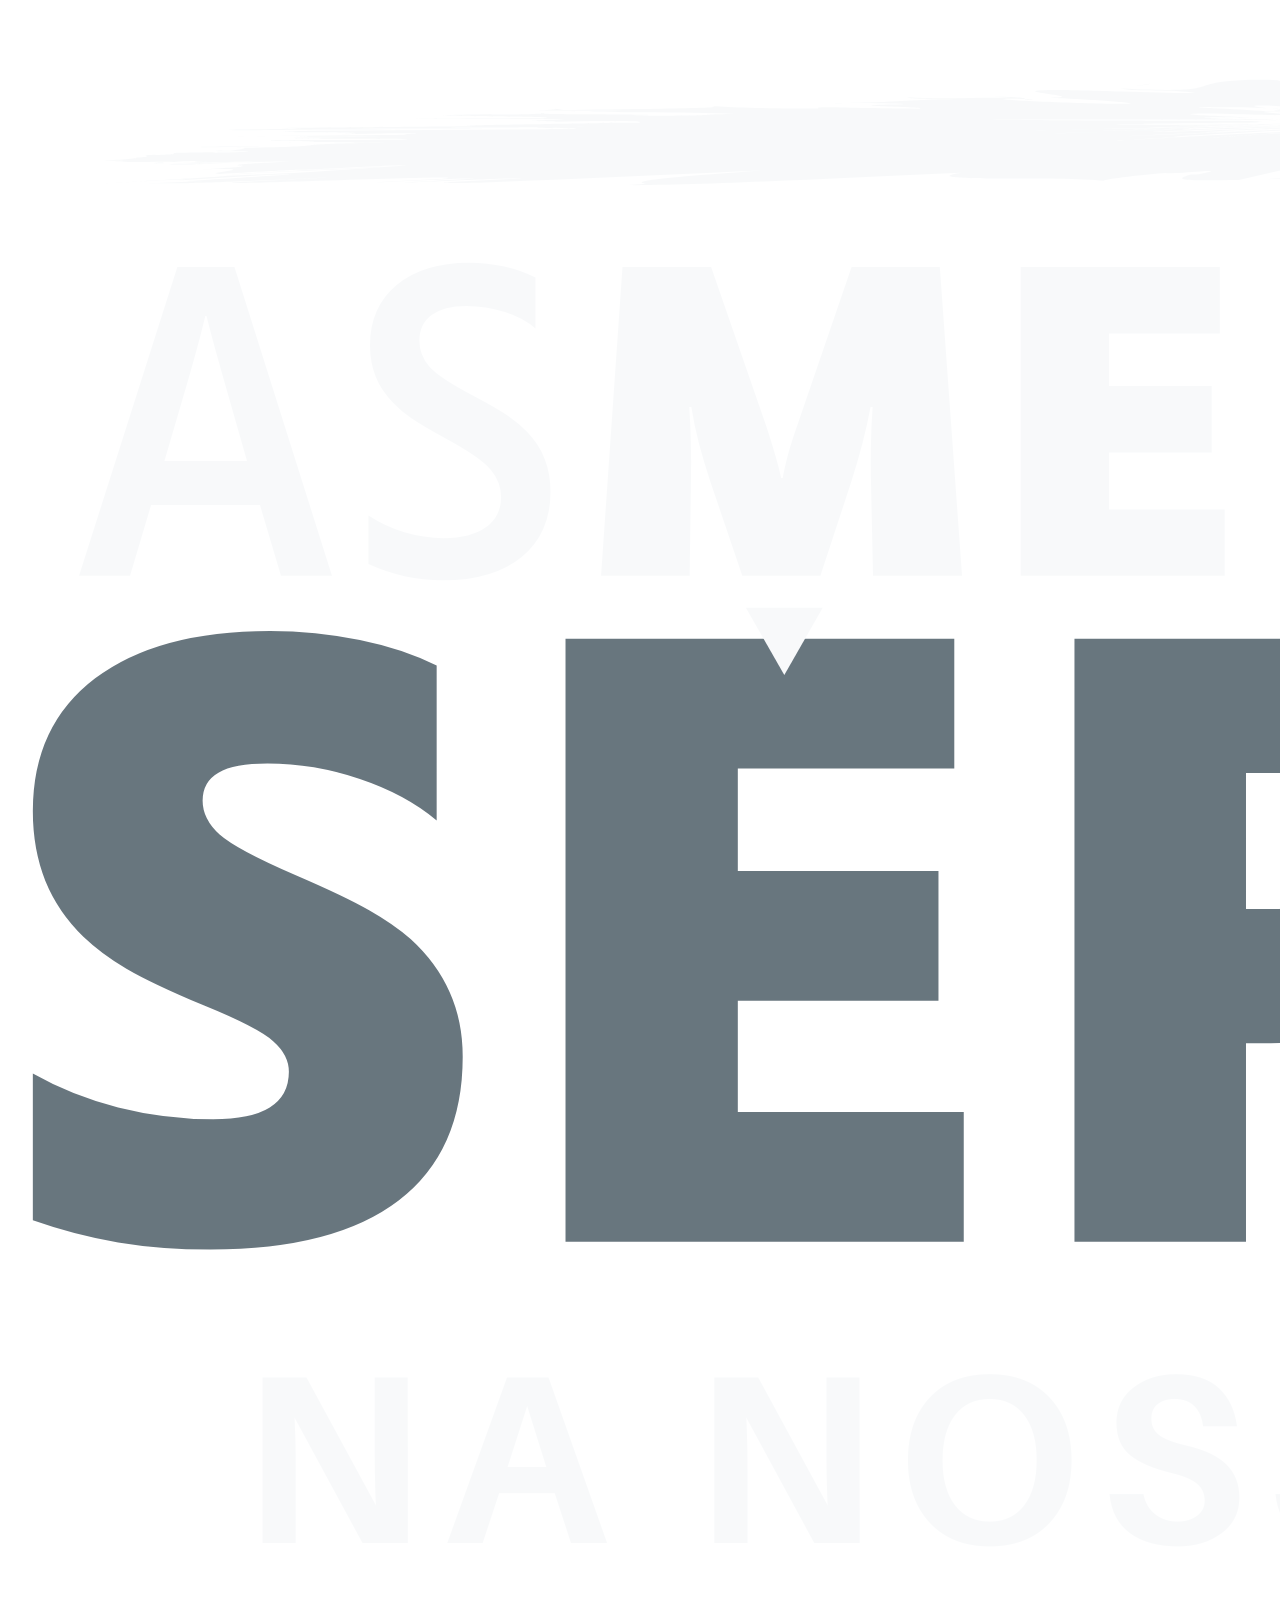
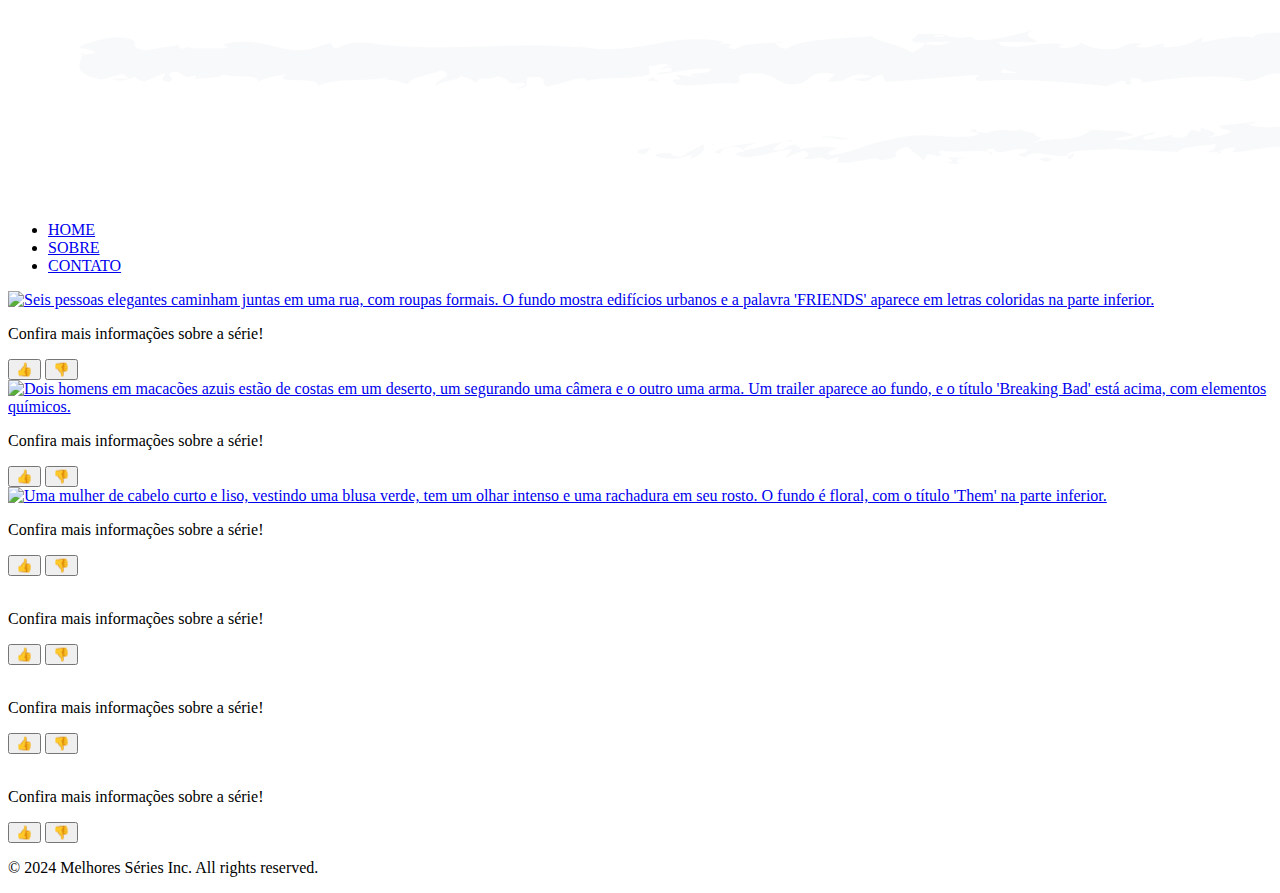
==== index.html @ e81d1c05 "Atualização da página" ====
<!DOCTYPE html>
<html lang="pt-BR">

<head>
    <meta charset="UTF-8">
    <meta name="viewport" content="width=device-width, initial-scale=1.0">
    <title>Home</title>
    <link rel="stylesheet" href="./styles.css">
</head>

<body>
    <header class="topo">
        <img src="../images/AsMelhoresSeries.png" alt="Logo 'As melhores séries na nossa opinião'">
        <nav class="navbar">
            <ul>
                <li class="home"><a href="./index.html">HOME</a></li>
                <li class="sobre"><a href="../Sobre/index.html">SOBRE</a></li>
                <li class="contato"><a href="../Contato/contato.html">CONTATO</a></li>
            </ul>
        </nav>
    </header>
    <main class="container">
        <section class="cards">
            <div class="card">
                <a href="../Friends/index.html" target="_blank">
                    <img src="./images/Friends.png"
                        alt="Seis pessoas elegantes caminham juntas em uma rua, com roupas formais. O fundo mostra edifícios urbanos e a palavra 'FRIENDS' aparece em letras coloridas na parte inferior.">
                </a>
                <p>Confira mais informações sobre a série!</p>
                <div class="botoes">
                    <button class="botao" onclick="mudarFundo(this, 'verde')">👍</button>
                    <button class="botao" onclick="mudarFundo(this, 'vermelho')">👎</button>
                </div>
            </div>
            <div class="card">
                <a href="../breakingbad/index.html" target="_blank">
                    <img src="./images/BreakingBad.png"
                        alt="Dois homens em macacões azuis estão de costas em um deserto, um segurando uma câmera e o outro uma arma. Um trailer aparece ao fundo, e o título 'Breaking Bad' está acima, com elementos químicos.">
                </a>
                <p>Confira mais informações sobre a série!</p>
                <div class="botoes">
                    <button class="botao" onclick="mudarFundo(this, 'verde')">👍</button>
                    <button class="botao" onclick="mudarFundo(this, 'vermelho')">👎</button>
                </div>
            </div>
            <div class="card">
                <a href="../Them/them.html" target="_blank">
                    <img src="./images/Them.png" alt="Uma mulher de cabelo curto e liso, vestindo uma blusa verde, tem um olhar intenso e uma rachadura em seu rosto. O fundo é floral, com o título 'Them' na parte inferior.">
                </a>
                <p>Confira mais informações sobre a série!</p>
                <div class="botoes">
                    <button class="botao" onclick="mudarFundo(this, 'verde')">👍</button>
                    <button class="botao" onclick="mudarFundo(this, 'vermelho')">👎</button>
                </div>
            </div>
        </section>
        <section class="cards">
            <div class="card">
                <a href="../Wandinha/index.html" target="_blank">
                    <img src="./images/Wandinha.png" alt="">
                </a>
                <p>Confira mais informações sobre a série!</p>
                <div class="botoes">
                    <button class="botao" onclick="mudarFundo(this, 'verde')">👍</button>
                    <button class="botao" onclick="mudarFundo(this, 'vermelho')">👎</button>
                </div>
            </div>
            <div class="card">
                <a href="../Grey's Anatomy/index.html" target="_blank">
                    <img src="./images/Greys.png" alt="">
                </a>
                <p>Confira mais informações sobre a série!</p>
                <div class="botoes">
                    <button class="botao" onclick="mudarFundo(this, 'verde')">👍</button>
                    <button class="botao" onclick="mudarFundo(this, 'vermelho')">👎</button>
                </div>
            </div>
            <div class="card">
                <a href="../OutLand/OutLand.html" target="_blank">
                    <img src="./images/Outlander.png" alt="">
                </a>
                <p>Confira mais informações sobre a série!</p>
                <div class="botoes">
                    <button class="botao" onclick="mudarFundo(this, 'verde')">👍</button>
                    <button class="botao" onclick="mudarFundo(this, 'vermelho')">👎</button>
                </div>
            </div>
        </section>
    </main>
    <footer class="rodape">
        <p>&copy; 2024 Melhores Séries Inc. All rights reserved.</p>
    </footer>
    <script src="./script.js"></script>
</body>

</html>
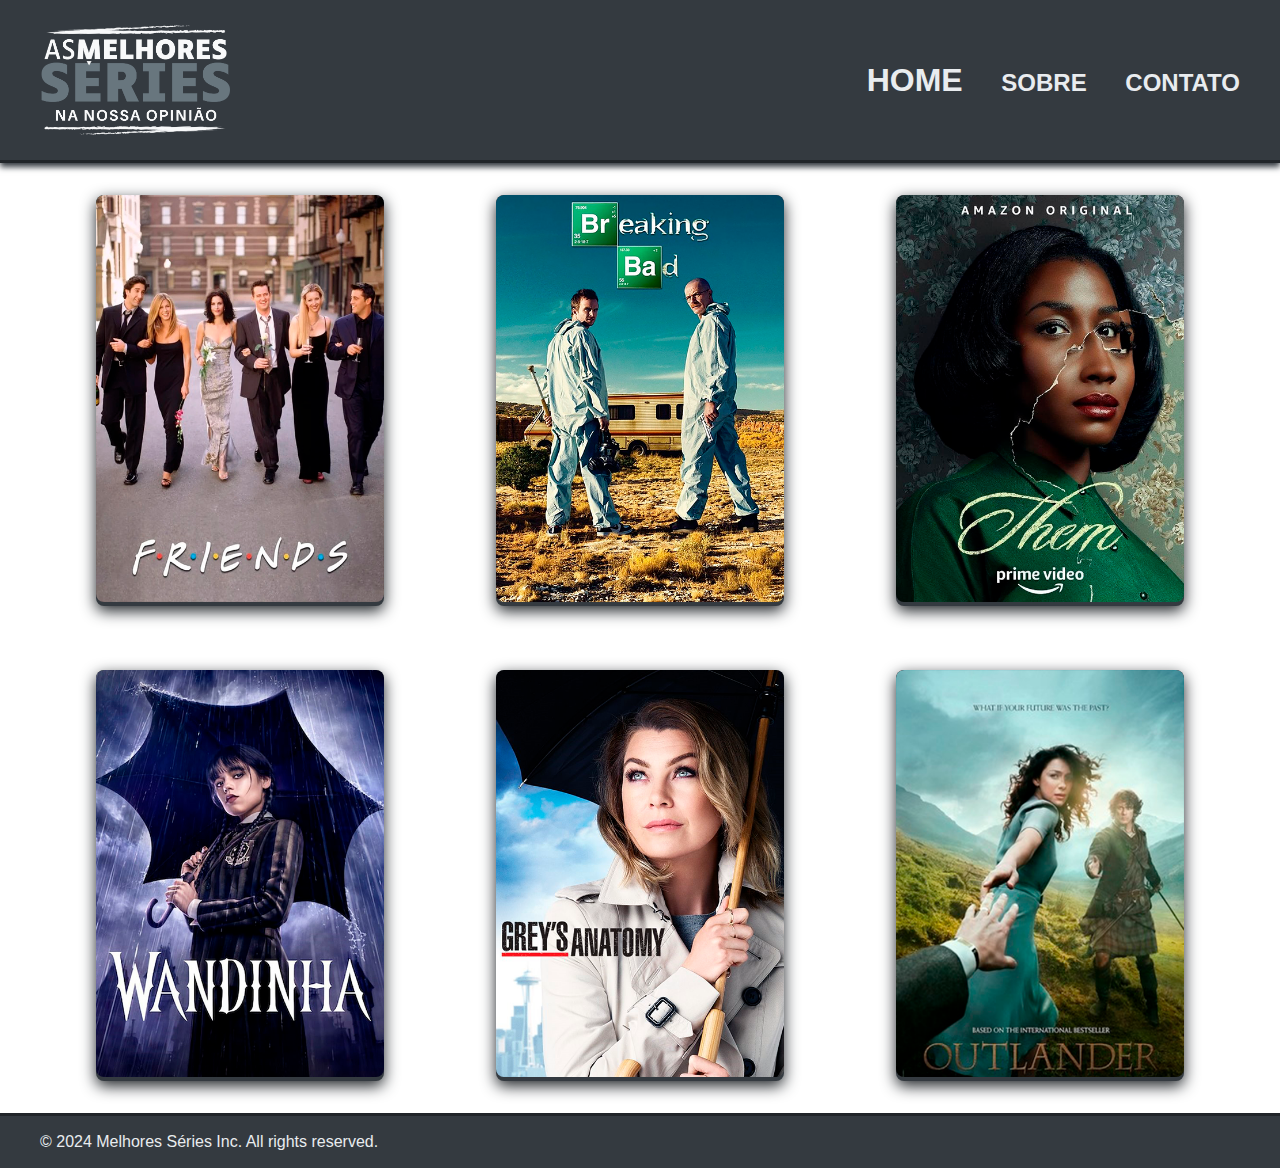
==== commit b46cd4f3: "Atualização para o site" ====
--- a/index.html
+++ b/index.html
@@ -10,7 +10,7 @@
 
 <body>
     <header class="topo">
-        <img src="../images/AsMelhoresSeries.png" alt="Logo 'As melhores séries na nossa opinião'">
+        <img src="./images/AsMelhoresSeries.png" alt="Logo 'As melhores séries na nossa opinião'">
         <nav class="navbar">
             <ul>
                 <li class="home"><a href="./index.html">HOME</a></li>
@@ -23,7 +23,7 @@
         <section class="cards">
             <div class="card">
                 <a href="../Friends/index.html" target="_blank">
-                    <img src="./images/Friends.png"
+                    <img src="./assets/Friends.png"
                         alt="Seis pessoas elegantes caminham juntas em uma rua, com roupas formais. O fundo mostra edifícios urbanos e a palavra 'FRIENDS' aparece em letras coloridas na parte inferior.">
                 </a>
                 <p>Confira mais informações sobre a série!</p>
@@ -34,7 +34,7 @@
             </div>
             <div class="card">
                 <a href="../breakingbad/index.html" target="_blank">
-                    <img src="./images/BreakingBad.png"
+                    <img src="./assets/BreakingBad.png"
                         alt="Dois homens em macacões azuis estão de costas em um deserto, um segurando uma câmera e o outro uma arma. Um trailer aparece ao fundo, e o título 'Breaking Bad' está acima, com elementos químicos.">
                 </a>
                 <p>Confira mais informações sobre a série!</p>
@@ -45,7 +45,7 @@
             </div>
             <div class="card">
                 <a href="../Them/them.html" target="_blank">
-                    <img src="./images/Them.png" alt="Uma mulher de cabelo curto e liso, vestindo uma blusa verde, tem um olhar intenso e uma rachadura em seu rosto. O fundo é floral, com o título 'Them' na parte inferior.">
+                    <img src="./assets/Them.png" alt="Uma mulher de cabelo curto e liso, vestindo uma blusa verde, tem um olhar intenso e uma rachadura em seu rosto. O fundo é floral, com o título 'Them' na parte inferior.">
                 </a>
                 <p>Confira mais informações sobre a série!</p>
                 <div class="botoes">
@@ -57,7 +57,7 @@
         <section class="cards">
             <div class="card">
                 <a href="../Wandinha/index.html" target="_blank">
-                    <img src="./images/Wandinha.png" alt="">
+                    <img src="./assets/Wandinha.png" alt="">
                 </a>
                 <p>Confira mais informações sobre a série!</p>
                 <div class="botoes">
@@ -67,7 +67,7 @@
             </div>
             <div class="card">
                 <a href="../Grey's Anatomy/index.html" target="_blank">
-                    <img src="./images/Greys.png" alt="">
+                    <img src="./assets/Greys.png" alt="">
                 </a>
                 <p>Confira mais informações sobre a série!</p>
                 <div class="botoes">
@@ -77,7 +77,7 @@
             </div>
             <div class="card">
                 <a href="../OutLand/OutLand.html" target="_blank">
-                    <img src="./images/Outlander.png" alt="">
+                    <img src="./assets/Outlander.png" alt="">
                 </a>
                 <p>Confira mais informações sobre a série!</p>
                 <div class="botoes">
--- a/styles.css
+++ b/styles.css
@@ -0,0 +1,258 @@
+body {
+    margin: 0;
+    padding: 0;
+    font-family: Verdana, Geneva, Tahoma, sans-serif;
+}
+
+a {
+    text-decoration: none;
+    color: inherit;
+}
+
+.topo {
+    width: 100%;
+    height: 10rem;
+    background-color: #343a40;
+    display: flex;
+    align-items: center;
+    justify-content: space-between;
+    border-bottom: 3px solid #212529;
+    box-shadow: 0 4px 6px #343a40;
+}
+
+.topo img {
+    width: 15%;
+    margin-left: 2.5rem;
+}
+
+ul {
+    margin-right: 2.5rem;
+    font-size: 1.5rem;
+    font-weight: bold;
+    color: #e9ecef;
+}
+
+li {
+    list-style-type: none;
+    display: inline-block;
+    margin-left: 2rem;
+    cursor: pointer;
+    transition: font-size 0.3s ease;
+}
+
+.home {
+    font-size: 2rem;
+}
+
+.sobre:hover {
+    font-size: 2rem;
+}
+
+.contato:hover {
+    font-size: 2rem;
+}
+
+.container {
+    position: relative;
+    z-index: 1;
+}
+
+.container::before {
+    content: "";
+    position: absolute;
+    top: 0;
+    left: 0;
+    width: 100%;
+    height: 100%;
+    background-image: url('../images/bgSiteDesfoque.png');
+    background-size: cover;
+    opacity: 0.5;
+    z-index: -1;
+}
+
+.cards {
+    display: flex;
+    width: 90%;
+    justify-content: space-between;
+    align-items: center;
+    margin: auto;
+    position: relative;
+    overflow: hidden;
+}
+
+.card {
+    width: 25%;
+    background-color: #343a40;
+    border-radius: 8px;
+    margin: 2rem;
+    box-shadow: #212529 0px 5px 15px;
+    position: relative;
+    overflow: hidden;
+    display: flex;
+    flex-direction: column;
+    align-items: center;
+}
+
+.card img {
+    width: 100%;
+    border-radius: 8px;
+    transition: transform 0.3s ease;
+}
+
+.card p {
+    position: absolute;
+    bottom: -50px;
+    left: 0;
+    width: 100%;
+    text-align: center;
+    background-color: #343a40;
+    color: #e9ecef;
+    transition: bottom 0.3s ease;
+}
+
+.card:hover img {
+    transform: translateY(-100px);
+}
+
+.card:hover p {
+    bottom: 50px;
+}
+
+.botoes {
+    display: flex;
+    justify-content: center;
+    margin-top: 10px;
+    position: absolute;
+    bottom: -65px;
+    transition: opacity 0.3s ease, bottom 0.3s ease;
+}
+
+.botao {
+    background: none;
+    border: 2px solid #e9ecef;
+    border-radius: 50%;
+    cursor: pointer;
+    font-size: 24px;
+    margin: 0 5px;
+    width: 40px;
+    height: 40px;
+    display: flex;
+    align-items: center;
+    justify-content: center;
+    color: #e9ecef;
+}
+
+.card:hover .botoes {
+    bottom: 10px;
+}
+
+.card.fundo-verde {
+    border: 5px solid;
+    border-radius: 8px;
+    border-color: #95a10f #2c3e07 #2c3e07  #95a10f;    
+}
+
+.card.fundo-vermelho {
+    border: 5px solid;
+    border-radius: 8px;
+    border-color: #f30808 #680707 #680707  #f30808;   
+}
+
+
+.rodape {
+    height: auto;
+    background-color: #343a40;
+    border-top: 3px solid #212529;
+    padding: 1px;
+    display: flex;
+    align-items: center;
+    padding-left: 2.5rem;
+    color: #e9ecef;
+}
+
+@media (max-width: 1024px) {
+
+    .container {
+        height: 100vh;
+        display: flex;
+        flex-direction: column;
+        align-items: center;
+    }
+
+    .card p {
+        bottom: -75px;
+    }
+
+    .card:hover img {
+        transform: translateY(-75px);
+    }
+
+}
+
+@media (max-width: 540px) {
+
+    .topo {
+        height: 5rem;
+    }
+
+    .topo img {
+        width: 20%;
+        margin-left: 1rem;
+    }
+
+    .container {
+        height: auto;
+    }
+
+    ul {
+        font-size: 0.7rem;
+        margin-right: 1rem;
+    }
+
+    li {
+        margin-left: 1.3px;
+    }
+
+    .home {
+        font-size: 0.9rem;
+    }
+
+    .sobre:hover {
+        font-size: 0.9rem;
+    }
+
+    .contato:hover {
+        font-size: 0.9rem;
+    }
+
+    .cards {
+        flex-direction: column;
+    }
+
+    .card {
+        width: 80%;
+    }
+
+    .card p {
+        font-size: 0.8rem;
+    }
+
+    .rodape {
+        height: auto;
+        font-size: 0.6rem;
+        padding-left: 1rem;
+    }
+
+}
+
+@media (min-width: 1024px) and (max-width: 1024px) and (min-height: 600px) and (max-height: 600px) {
+
+    .container {
+        height: 150vh;
+    }
+
+    .cards {
+        margin-top: 2rem;
+        margin-bottom: 2rem;
+    }
+}